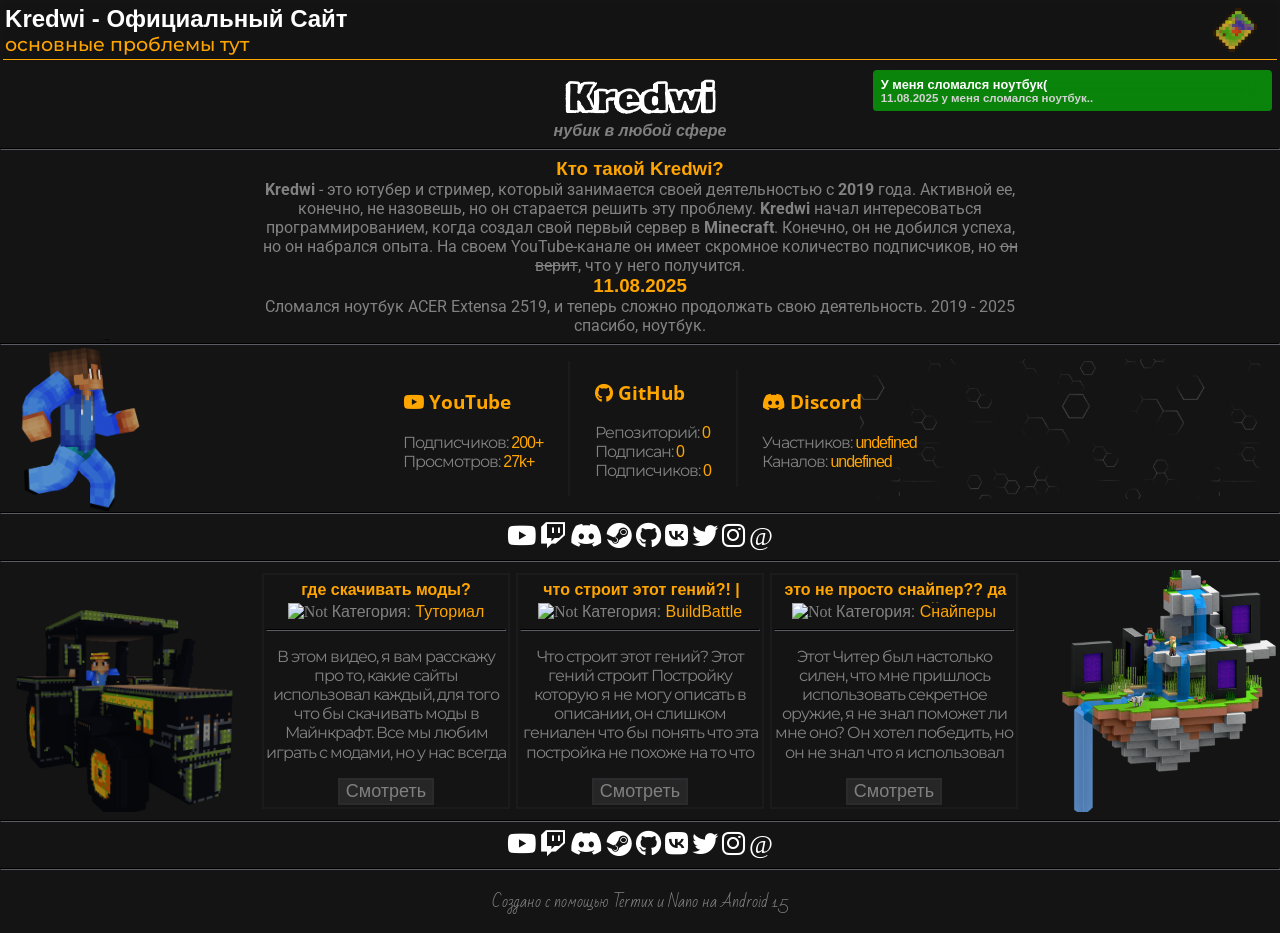
==== index.html @ 6e9507ca "my laptop is destroyed" ====
<!DOCTYPE html>
<html lang="ru">
<head>
	<meta charset="UTF-8">
	<meta name="viewport" content="width=device-width, initial-scale=1.0">
	<meta property="og:title" content="Kredwi | Официальный Сайт">
	<meta property="og:description" content="Kredwi - это ютубер и стример, который занимается своей деятельностью с 2019 года. Активной ее, конечно, не назовешь, но он старается решить эту проблему.">
	<meta property="og:image" content="https://gravatar.com/avatar/a77a4e4851f74dd401c0567966df96b8c963cc769b6aaed3f3f0028d2c1d0a39?s=256">
	<meta property="og:url" content="https://kredwi.github.io/new-website/">
	<meta property="og:type" content="website">
	<meta name="twitter:title" content="Kredwi | Официальный Сайт">
	<meta name="twitter:description" content="Kredwi - это ютубер и стример, который занимается своей деятельностью с 2019 года. Активной ее, конечно, не назовешь, но он старается решить эту проблему.">
	<meta name="twitter:image" content="https://gravatar.com/avatar/a77a4e4851f74dd401c0567966df96b8c963cc769b6aaed3f3f0028d2c1d0a39?s=256">
	<meta name="twitter:site" content="@kredwio">
	<meta name="twitter:card" content="summary">
    <meta name="keywords" content="kredwi, kredvi, кредви, кредит, kredit, kredli, kred, ютубер, майнкрафтер, помощник, майнкрафт, shorts">
    <meta name="description" content="Kredwi - это ютубер и стример, который занимается своей деятельностью с 2019 года. Активной ее, конечно, не назовешь, но он старается решить эту проблему.">
    <meta name="theme-color" content="#f56302">
	<meta name="author" content="Kredwi">
	<link rel="stylesheet" id="style" type="text/css" href="css/style.css">
	<link rel="stylesheet" href="https://cdnjs.cloudflare.com/ajax/libs/font-awesome/6.0.0-beta3/css/all.min.css">
    <link rel="shortcut icon" type="image/x-icon" href="img/ico/favicon.ico">
	<title>Kredwi | Официальный Сайт</title>
</head>
<body>
	<article id="header">
		<div id="zagovolok">
			<h2 title="Нет блин, это его подделка">Kredwi - Официальный Сайт</h2>
			<h3 title="Не тут, левее">Основные Проблемы Тут</h3>
		</div>
	</article>
	<noscript>
		<article id="warn">
			<div id="warn-text">
				<span><span >ВНИМАНИЕ: </span>Вы отключили javascript</span>
				<p>Данным действием удалили интерактивность...</p>
			</div>
		</article>
	</noscript>
	<article id="alert">
		<div id="alert-text">
			<span>У меня сломался ноутбук(</span>
			<p>11.08.2025 у меня сломался ноутбук..</p>
		</div>
	</article>
	<article id="main">
		<div id="slogan">
			<h1>Kredwi</h1>
			<h2 title="чистая правда">Нубик в любой сфере</h2>
			<noscript><h2>Вы JavaScript отключили. Мне грустно((( (вы ещё сайт сломали, молодцы!)</h2></noscript>
			<hr>
		</div>
		<div id="bio">
			<h3>Кто такой Kredwi?</h3>
			<p title="Суть: Kredwi неактивный блогер с 19 года."><b>Kredwi</b> - это <span title="какая разница?">ютубер и стример</span>, который занимается своей деятельностью с <b>2019</b> года. Активной ее, конечно, не назовешь, <span title="сидя на кресле">но он старается решить эту проблему</span>. <b>Kredwi</b> начал интересоваться программированием, когда создал свой первый сервер в <span title="И имя ему: KredwiCraft"><b>Minecraft</b></span>. Конечно, он не добился успеха, но он набрался опыта. На своем YouTube-канале он имеет скромное количество подписчиков, но <s>он верит</s>, что у него получится.</p>
			<h3>11.08.2025</h3>
			<p>Сломался ноутбук ACER Extensa 2519, и теперь сложно продолжать свою деятельность. 2019 - 2025 спасибо, ноутбук.</p>
		</div>
		<hr>
		<ul id="statsBox">
			<li id="youtube">
				<h3 title="YouTube"><i class="fab fa-youtube"></i> YouTube</h3>
				<p>
					Подписчиков: <span class="statResult" title="не тысячь">200+</span><br>
					Просмотров: <span class="statResult">27k+</span>
				</p>
			</li>
			<li id="github">
				<h3 title="GitHub"><i class="fab fa-github"></i> GitHub</h3>
				<p>
					Репозиторий: <span id="githubRepos" class="statResult">0</span><br>
					Подписан: <span id="githubFollowing" class="statResult">0</span><br>
					Подписчиков: <span id="githubFollowers" class="statResult">0</span>
				</p>
			</li>
			<li id="discord">
				<h3 title="Discord"><i class="fab fa-discord"></i> Discord</h3>
				<p>
					Участников: <span id="discordMembers" class="statResult">0</span><br>
					Каналов: <span id="discordChannels" class="statResult">0</span>
				</p>
			</li>
		</ul>
		<hr>
		<div class="links">
			<ul>
	            <li title="YouTube"><a href="https://www.youtube.com/channel/UCH-f_szwD2msRXhwMmePeiA" target="_blank"><i class="fab fa-youtube"></i></a></li>
	            <li title="Twitch"><a href="https://www.twitch.tv/kredwi" target="_blank"><i class="fab fa-twitch"></i></a></li>
	            <li title="Discord"><a href="https://discord.gg/gN4MWwQzMQ" target="_blank"><i class="fab fa-discord"></i></a></li>
	            <li title="Steam"><a href="https://steamcommunity.com/id/kredwi" target="_blank"><i class="fab fa-steam"></i></a></li>
	            <li title="GitHub"><a href="https://github.com/Kredwi" target="_blank"><i class="fab fa-github"></i></a></li>
	            <li title="Группа ВК"><a href="https://vk.com/official_kredwi" target="_blank"><i class="fab fa-vk"></i></a></li>
	            <li title="Twitter (X)"><a href="https://twitter.com/KredwiO" target="_blank"><i class="fab fa-twitter"></i></a></li>
	            <li title="Instagram"><a href="https://instagram.com/kredwi" target="_blank"><i class="fab fa-instagram"></i></a></li>
	            <li title="Написать на почту"><a href="mailto:kredwicraft@gmail.com" target="_blank"><i class="fab fa-at"></i></a></li>
	        </ul>
		</div>
		<hr>
		<div id="videos-block">
			<div id="video-1">
				<h4 class="video-name"><a class="video-name" href="https://youtu.be/wb9SfsxcWHw">Где скачивать моды?</a></h4>
				<img class="video-preview" alt="Not" src="https://i.ytimg.com/vi/wb9SfsxcWHw/maxresdefault.jpg">
				<span class="video-category">Категория: <span>Туториал</span></span>
				<hr>
				<p class="video-description">В этом видео, я вам расскажу про то, какие сайты использовал каждый, для того что бы скачивать моды в Майнкрафт. Все мы любим играть с модами, но у нас всегда появляется вопрос. Где скачать безопасно моды? В этом видео я про это расскажу.</p>
				<button title="Перейти на страницу видео" class="video-check" onclick="redirect(1)">Смотреть</button>
			</div>
			<div id="video-2">
				<h4 class="video-name"><a class="video-name" href="https://youtu.be/pgMv4uEAWSM">ЧТО СТРОИТ ЭТОТ ГЕНИЙ?! | BUILDBATTLE в Minecraft</a></h4>
				<img class="video-preview" alt="Not" src="https://i.ytimg.com/vi/pgMv4uEAWSM/maxresdefault.jpg">
				<span class="video-category">Категория: <span>BuildBattle</span></span>
				<hr>
				<p class="video-description">Что строит этот гений?
Этот гений строит Постройку которую я не могу описать в описании, он слишком гениален что бы понять что эта постройка не похоже на то что нам нужно. Когда нибудь он поймет что надо было строить вот это а не это. А вот что он строил узнаете в ролике. Приятного просмотра.</p>
				<button title="Перейти на страницу видео" class="video-check" onclick="redirect(2)">Смотреть</button>
			</div>
			<div id="video-3">
				<h4 class="video-name"><a class="video-name" href="https://youtu.be/lZJOzJVdaU4">ЭТО НЕ ПРОСТО СНАЙПЕР?? ДА ЭТО ЧИТЕР!!!! | Снайперы в Minecraft</a></h4>
				<img class="video-preview" alt="Not" src="https://i.ytimg.com/vi/lZJOzJVdaU4/maxresdefault.jpg">
				<span class="video-category">Категория: <span>Снайперы</span></span>
				<hr>
				<p class="video-description">Этот Читер был настолько силен, что мне пришлось использовать секретное оружие, я не знал поможет ли мне оно? Он хотел победить, но он не знал что я использовал секретное оружие, а вот что за секретное оружие узнайте в ролике. Удачного просмотра!</p>
				<button title="Перейти на страницу видео" class="video-check" onclick="redirect(3)">Смотреть</button>
			</div>
		</div>
		<hr>
		<div class="links">
			<ul>
	            <li title="YouTube"><a href="https://www.youtube.com/channel/UCH-f_szwD2msRXhwMmePeiA" target="_blank"><i class="fab fa-youtube"></i></a></li>
	            <li title="Twitch"><a href="https://www.twitch.tv/kredwi" target="_blank"><i class="fab fa-twitch"></i></a></li>
	            <li title="Discord"><a href="https://discord.gg/gN4MWwQzMQ" target="_blank"><i class="fab fa-discord"></i></a></li>
	            <li title="Steam"><a href="https://steamcommunity.com/id/kredwi" target="_blank"><i class="fab fa-steam"></i></a></li>
	            <li title="GitHub"><a href="https://github.com/Kredwi" target="_blank"><i class="fab fa-github"></i></a></li>
	            <li title="Группа ВК"><a href="https://vk.com/official_kredwi" target="_blank"><i class="fab fa-vk"></i></a></li>
	            <li title="Twitter (X)"><a href="https://twitter.com/KredwiO" target="_blank"><i class="fab fa-twitter"></i></a></li>
	            <li title="Instagram"><a href="https://instagram.com/kredwi" target="_blank"><i class="fab fa-instagram"></i></a></li>
	            <li title="Написать на почту"><a href="mailto:kredwicraft@gmail.com" target="_blank"><i class="fab fa-at"></i></a></li>
	        </ul>
		</div>
	</article>
	<hr>
	<article id="footer">
		<blockquote id="enb" title="тут нечего нет" cite="https://kredwi.github.io/new-website/">
		  Создано с помощью Termux и Nano на Android 15
		</blockquote>
	</article>
	<script type="text/javascript" src="js/script.js"></script>
</body>
</html>
---- css/style.css ----
@import url("https://fonts.googleapis.com/css2?family=Rubik+Doodle+Shadow&display=swap");
@import url("https://fonts.googleapis.com/css2?family=Bad+Script&display=swap");
@import url("https://fonts.googleapis.com/css2?family=Roboto:wght@400;700&display=swap");
@import url("https://fonts.googleapis.com/css2?family=Open+Sans&display=swap");
@import url("https://fonts.googleapis.com/css2?family=Montserrat:wght@400;700&display=swap");
body {
	color: #828282;
	background-color: #141414;
	padding: 0;
	margin: 0;
}
hr {
	border-color: #101012;
}
ul {
	list-style-type: none;
}
h1 {
	color: white;
	font-family: "Rubik Doodle Shadow", system-ui;
}
a {
	text-decoration: none;
}
h2 {
	color: white;
}
h3, h4 {
	color: orange;
}

#header {
	height: 100%;
	background-color: #141313;
	border-bottom: 0.1vw solid orange;
	padding: 0.2%;
	margin: 0.2%;
}
#header::before {
	content: "";
	display: block;
	background-image: url(../svg/map.svg);
	height: 50px;
	width: 50px;
	position: absolute;
	right: 20px;
	animation: on-opacity 4s forwards;
}
#header #zagovolok h2,
#header #zagovolok h3 {
	font-family: arial;
	font-weight: 600;
	padding: 0;
	margin: 0;
}
#header #zagovolok h3 {
	font-family: 'Montserrat', sans-serif;
	font-weight: 500;
	text-transform: lowercase;
	padding: 0;
	margin: 0;
}
#alert, #error, #warn {
	overflow: hidden;
	border-radius: 0.3vw;
	display: flex;
	justify-content: space-between;
	align-items: center;
	padding: 0.6vw;
	margin: 0.6vw;
	height: 2vw;
	width: 30vw;
	position: fixed;
	right: -50%;
	animation: alert-move 4s forwards;
	backdrop-filter: blur(1vw);
	font-family: Arial, Helvetica, sans-serif;
	z-index: 3;
}
#alert-text, #error-text, #warn-text {
	flex-direction: column;
	justify-content: center;
	flex: 1;
}
#alert-text, #error-text, #warn-text {
	flex: 1;
	font-size: 1vw;
	font-weight: bold;
}
#alert-text p, #error-text p, #warn-text p {
	flex: 1;
	font-size: 0.9vw;
}
#alert-text span,
#alert-text p,
#alert-text button,
#error-text span,
#error-text p,
#warn-text span,
#warn-text p {
	padding: 0;
	margin: 0;
}
#alert {
	background-color: rgba(0, 255, 0, 0.479);
}
#alert-text span {
	color: white;
}
#alert-text p {
	color: lightgrey;
}
#alert button {
	font-size: 1.1vw;
	color: gray;
	border: 0.2vw solid #2b2b2e;
	background-color: #252625;
}
#alert button:hover {
	animation: button-hover 0.3s forwards;
}
#alert button:active {
	animation: button-active 0.2s forwards;
}
#error {
	background-color: rgba(255, 0, 0, 0.479);
}
#error-text span {
	color: #ffffff;
}
#error-text p {
	color: lightgrey;
}
#error-text span span {
	color: red;
}
#warn {
	background-color: rgba(255, 208, 0, 0.479);
}
#warn-text span {
	color: #ffffff;
}
#warn-text p {
	color: lightgrey;
}
#warn-text span span {
	color: #ffd000;
}
#main #slogan h1,
#main #slogan h2 {
	text-align: center;
	padding: 0;
	margin: 0;
}
#main #slogan {
	padding-top: 1%;
}
#main #slogan h1 {
	font-size: 40px;
}
#main #slogan h2 {
	color: gray;
	font-size: 16px;
	font-family: arial;
	font-style: italic;
	font-weight: 550;
	text-transform: lowercase;
}
#bio {
	text-align: center;
	padding-left: 20vw;
	padding-right: 20vw;
}
#bio h3 {
	font-family: arial;
	padding: 0;
	margin: 0;
}
#bio p {
	font-family: 'Roboto', sans-serif;
	padding: 0;
	margin: 0;
}
#statsBox {
	display: flex;
	flex-wrap: wrap;
	justify-content: center;
	align-items: center;
}
#statsBox::before {
	content: "";
	background-image: url(../img/kredwispeed.png);
	height: 180px;
	width: 123px;
	position: absolute;
	left: -200px;
	background-position: center;
	background-size: 99%;
	opacity: 0.8;
	z-index: -1;
	animation: kredwi-speed 1s forwards;
}
#statsBox::after {
	content: "";
	background-image: url(../img/32323.png);
	height: 140px;
	width: 400px;
	position: absolute;
	right: 20px;
	background-position: center;
	background-size: 80%;
	opacity: 0.2;
	z-index: -1;
	animation: uzor-move 6s infinite alternate;
}
#statsBox li {
	border-left: 2px solid #1c1b1b;
	padding-left: 2%;
	margin-right: 2%;
	text-decoration: none;
}
#statsBox h3 {
	font-family: 'Open Sans', sans-serif;
}
#statsBox p {
	font-family: 'Montserrat', sans-serif;
	letter-spacing: -1px;
}
#statsBox .statResult {
	color: orange;
	font-family: arial;
}
#statsBox li:first-child {
	border-left: 0;
}
#videos-block {
	display: flex;
	justify-content: center;
	align-items: center;
	position: relative;
	overflow: hidden;
}
#videos-block::before {
	content: "";
	background-image: url(../img/tractor.png);
	height: 245px;
	width: 245px;
	transform: scaleX(-1);
	position: absolute;
	left: -200px;
	background-position: center;
	background-size: 100%;
	z-index: -1;
	animation: tractor-slide 2s forwards;
}
#videos-block::after {
	content: "";
	background-image: url(../img/island.png);
	height: 250px;
	width: 214px;
	transform: scaleX(-1);
	position: absolute;
	right: -200px;
	background-position: center;
	background-size: 100%;
	z-index: -1;
	animation: island-slide 3s forwards;
}
.video-name {
	font-family: arial;
	text-transform: lowercase;
	color: orange;
	padding: 3px;
	margin: 0;
	line-height: 1.2;
	max-height: 1.2em;
	overflow: hidden;

}
.video-preview {
	padding: 0;
	margin: 0;
	width: 240px;
	height: auto;
}
.video-category {
	font-family: sans-serif;
}
.video-category span {
	color: orange;
	font-family: sans-serif;
}
.video-description {
	font-family: 'Montserrat', sans-serif;
	letter-spacing: -1px;
	line-height: 1.2;
	max-height: 7.2em;
	overflow: hidden;
}
#videos-block #video-1,
#videos-block #video-2,
#videos-block #video-3 {
	background-color: #141414;
	width: 240px;
	border: 2px solid #1c1b1b;
	padding: 2px;
	margin: 3px;
	text-align: center;
	overflow: hidden;
}
.video-check {
	display: inline-block;
	font-size: 18px;
	font-family: arial;
	color: gray;
	border: 2px solid #2b2b2e;
	background-color: #252625;
}
.video-check:hover {
	animation: button-hover 0.3s forwards;
}
.video-check:active {
	animation: button-active 0.2s forwards;
}
.links {
	display: flex;
	flex-wrap: wrap;
	justify-content: center;
	align-items: center;
}
.links ul {
	padding: 0;
	margin: 0;
}
.links li {
	display: inline;
}
.links li a {
	font-size: 26px;
	color: white;
	transition: color 0.5;
}
.links ul li a:hover {
	color: #c4c4c4;
}
.links ul li a:active {
	color: gray;
}
.links ul li a {
	transition: color 0.3s;
}
#footer blockquote {
	text-align: center;
	font-family: Bad Script;
}
@media screen and (min-width: 1457px) {
	#header {
		height: 100%;
		background-color: #0d0d0d;
		padding: 0.2%;
		margin: 0.2%;
	}
	#header::before {
		height: 3.0vw;
		width: 3.0vw;
	}
	#header #zagovolok h2 {
		font-size: 1.6vw;
	}
	#header #zagovolok h3 {
		font-size: 1.2vw;
	}
	#alert, #error, #warn {
		border-radius: 0.4vw;
		padding: 0.8vw;
		margin: 0.8vw;
		height: 2vw;
		width: 33vw;
	}
	#alert-text, #error-text, #warn-text {
		flex: 1;
	}
	#alert-text, #error-text, #warn-text {
		font-size: 1.2vw;
	}
	#alert-text p, #error-text p, #warn-text p {
		font-size: 1.1vw;
	}
	#alert {
		background-color: rgba(0, 255, 0, 0.479);
	}
	#alert button {
		font-size: 1.2vw;
		border: 0.3vw solid #2b2b2e;
	}
	#main #slogan h1 {
		font-size: 4vw;
	}
	#main #slogan h2 {
		font-size: 1.5vw;
	}
	#bio {
		padding-left: 20vw;
		padding-right: 20vw;
	}
	#bio h3 {
		font-size: 1.8vw;
	}
	#bio p {
		font-size: 1.6vw;
	}
	#statsBox::before {
		content: "";
		height: 14vw;
		width: 10vw;
	}
	#statsBox::after {
		content: "";
		height: 10vw;
		width: 26vw;
	}
	#statsBox h3 {
		font-size: 1.8vw;
	}
	#statsBox p {
		font-size: 1.6vw;
	}
	#videos-block {
		display: flex;
		justify-content: center;
		align-items: center;
	}
	#videos-block::before {
		height: 18vw;
		width: 18vw;
	}
	#videos-block::after {
		height: 16.11vw;
		width: 16.11vw;
	}
	.video-name {
		font-size: 1.5vw;
		font-family: arial;
		padding: 3px;
		margin: 0;
	}
	.video-preview {
		height: auto;
		width: 20vw;
		vertical-align: middle;
		margin-right: 10px;
	}
	.video-category {
		font-size: 1.2vw;
		font-family: sans-serif;
	}
	.video-description {
		font-size: 1.3vw;
		font-family: 'Montserrat', sans-serif;
		letter-spacing: -1px;
		line-height: 1.2;
		max-height: 7.2em;
		overflow: hidden;
	}
	.video-check {
		display: inline-block;
		font-size: 1.3vw;
	}
	#videos-block #video-1,
	#videos-block #video-2,
	#videos-block #video-3 {
		width: 20vw;
		border: 2px solid #1c1b1b;
		padding: 2px;
		margin: 3px;
	}
	.links li a {
		font-size: 2.6vw;
	}
	#footer blockquote {
		font-size: 1.3vw;
	}
}
@media screen and (max-width: 400px) {
	#header #zagovolok h2 {
		text-align: center;
		font-size: 5.5vw;		}
	#header #zagovolok h3 {
		text-align: center;
		font-size: 4.7vw;
	}
	#main #slogan h1 {
		font-size: 9vw;
	}
	#main #slogan h2 {
		color: gray;
		font-size: 6vw;
		font-family: arial;
		text-transform: lowercase;
	}
	#bio {
		padding-left: 5vw;
		padding-right: 5vw;
	}
	#bio h3 {
		font-size: 6vw;
	}
	#bio p {
		font-size: 5vw;
	}
	#statsBox {
		text-align: center;
		display: block;
		padding: 0;
		margin: 0;
		height: 50%;
	}
	#statsBox li {
		border-left: none;
		padding-left: 0;
		margin-right: 0;
	}
	#statsBox li h3 {
		font-size: 7vw;
		padding: 0;
		margin: 0;
	}
	#statsBox li p {
		font-size: 6.4vw;
		padding: 0;
		margin: 0;
	}
	#videos-block {
		display: flex;
		justify-content: center;
		align-items: center;
		flex-direction: column;
	}
	.video-name {
		font-size: 5vw;
		font-family: arial;
		padding: 3px;
		margin: 0;
	}
	.video-preview {
		height: auto;
		width: 85vw;
		vertical-align: middle;
		margin-right: 10px;
	}
	.video-category {
		font-size: 3.5vw;
		font-family: sans-serif;
	}
	.video-description {
		font-size: 4vw;
		font-family: 'Montserrat', sans-serif;
		letter-spacing: -1px;
	}
	.video-check {
		display: inline-block;
		font-size: 4vw;
		font-family: arial;
		color: gray;
		border: 2px solid #2b2b2e;
		background-color: #252625;
	}
	#videos-block #video-1,
	#videos-block #video-2,
	#videos-block #video-3 {
		width: 85vw;
		border: 2px solid #1c1b1b;
		padding: 2px;
		margin: 3px;
	}
	.links li a {
		font-size: 6vw;
	}
	#footer blockquote {
		padding: 0;
		margin: 0;
		font-size: 4vw;
	}
}
@media screen and (max-width: 251px) {
	#header #zagovolok h2 {
		font-size: 6vw;
	}
	#header #zagovolok h3 {
		font-size: 5vw;
	}
		#main #slogan h1 {
		font-size: 8vw;
	}
	#main #slogan h2 {
		font-size: 5vw;
	}
}
@media screen and (max-width: 784px) {
	#header::before {
		display: none;
	}
	#alert {
		display: none;
	}
	#error {
		display: none;
	}
	#warn {
		display: none;
	}
	#statsBox::before {
		content: "";
		display: none;
	}
	#statsBox::after {
		content: "";
		display: none;
	}
	#videos-block {
		display: flex;
		justify-content: center;
		align-items: center;
		flex-direction: column;
	}
	#videos-block::before {
		content: "";
		display: none;
	}
	#videos-block::after {
		display: none;
	}
	.video-preview {
		height: auto;
		width: 80vw;
		vertical-align: middle;
	}
	#videos-block #video-1,
	#videos-block #video-2,
	#videos-block #video-3 {
		width: 80vw;
	}
}
@keyframes tractor-slide {
	from {
		left: -200px;
	} to {
		left: 4px;
	}
}
@keyframes island-slide {
	from {
		right: -200px;
	} to {
		right: 4px;
	}
}
@keyframes kredwi-speed {
	from {
		left: -200px;
	} to {
		left: 20px;
	}
}
@keyframes uzor-move {
	from {
		opacity: 0.2;
	} to {
		opacity: 0.3;
	}
}
@keyframes button-hover {
	from {
		color: gray;
		border: 2px solid #2b2b2e;
		background-color: #252625;
	} to {
		color: #878787;
		border: 2px solid #2c2c30;
		background-color: #2b2b2e;
	}
}
@keyframes button-active {
	from {
		color: #878787;
		border: 2px solid #2c2c30;
		background-color: #2b2b2e;
	} to {
		color: #616060;
		opacity: 0.8;
		border: 2px solid #242426;
		background-color: #1e1e21;
	}
}
@keyframes off-opacity {
	from {
		opacity: 1;
	} to {
		opacity: 0;
	}
}
@keyframes on-opacity {
	from {
		opacity: 0;
	} to {
		opacity: 1;
	}
}
@keyframes alert-move {
	from {
		right: -50%;
	} to {
		right: 0;
	}
}
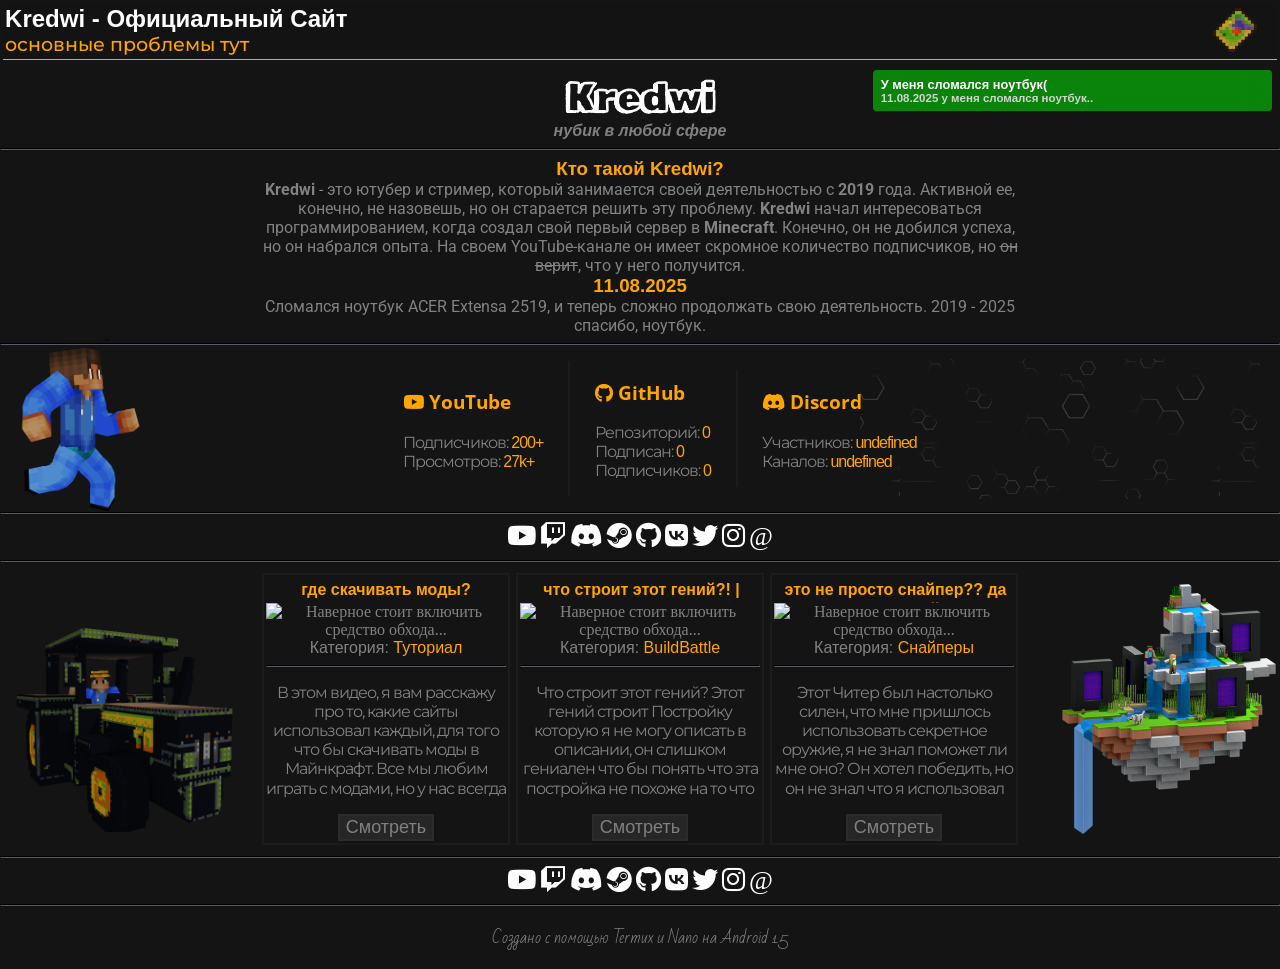
==== commit 8457f676: "Update and rename Base to index.html" ====
--- a/index.html
+++ b/index.html
@@ -99,7 +99,7 @@
 		<div id="videos-block">
 			<div id="video-1">
 				<h4 class="video-name"><a class="video-name" href="https://youtu.be/wb9SfsxcWHw">Где скачивать моды?</a></h4>
-				<img class="video-preview" alt="Not" src="https://i.ytimg.com/vi/wb9SfsxcWHw/maxresdefault.jpg">
+				<img class="video-preview" alt="Наверное стоит включить средство обхода..." src="https://i.ytimg.com/vi/wb9SfsxcWHw/maxresdefault.jpg">
 				<span class="video-category">Категория: <span>Туториал</span></span>
 				<hr>
 				<p class="video-description">В этом видео, я вам расскажу про то, какие сайты использовал каждый, для того что бы скачивать моды в Майнкрафт. Все мы любим играть с модами, но у нас всегда появляется вопрос. Где скачать безопасно моды? В этом видео я про это расскажу.</p>
@@ -107,7 +107,7 @@
 			</div>
 			<div id="video-2">
 				<h4 class="video-name"><a class="video-name" href="https://youtu.be/pgMv4uEAWSM">ЧТО СТРОИТ ЭТОТ ГЕНИЙ?! | BUILDBATTLE в Minecraft</a></h4>
-				<img class="video-preview" alt="Not" src="https://i.ytimg.com/vi/pgMv4uEAWSM/maxresdefault.jpg">
+				<img class="video-preview" alt="Наверное стоит включить средство обхода..." src="https://i.ytimg.com/vi/pgMv4uEAWSM/maxresdefault.jpg">
 				<span class="video-category">Категория: <span>BuildBattle</span></span>
 				<hr>
 				<p class="video-description">Что строит этот гений?
@@ -116,7 +116,7 @@
 			</div>
 			<div id="video-3">
 				<h4 class="video-name"><a class="video-name" href="https://youtu.be/lZJOzJVdaU4">ЭТО НЕ ПРОСТО СНАЙПЕР?? ДА ЭТО ЧИТЕР!!!! | Снайперы в Minecraft</a></h4>
-				<img class="video-preview" alt="Not" src="https://i.ytimg.com/vi/lZJOzJVdaU4/maxresdefault.jpg">
+				<img class="video-preview" alt="Наверное стоит включить средство обхода..." src="https://i.ytimg.com/vi/lZJOzJVdaU4/maxresdefault.jpg">
 				<span class="video-category">Категория: <span>Снайперы</span></span>
 				<hr>
 				<p class="video-description">Этот Читер был настолько силен, что мне пришлось использовать секретное оружие, я не знал поможет ли мне оно? Он хотел победить, но он не знал что я использовал секретное оружие, а вот что за секретное оружие узнайте в ролике. Удачного просмотра!</p>
@@ -147,3 +147,5 @@
 	<script type="text/javascript" src="js/script.js"></script>
 </body>
 </html>
+
+
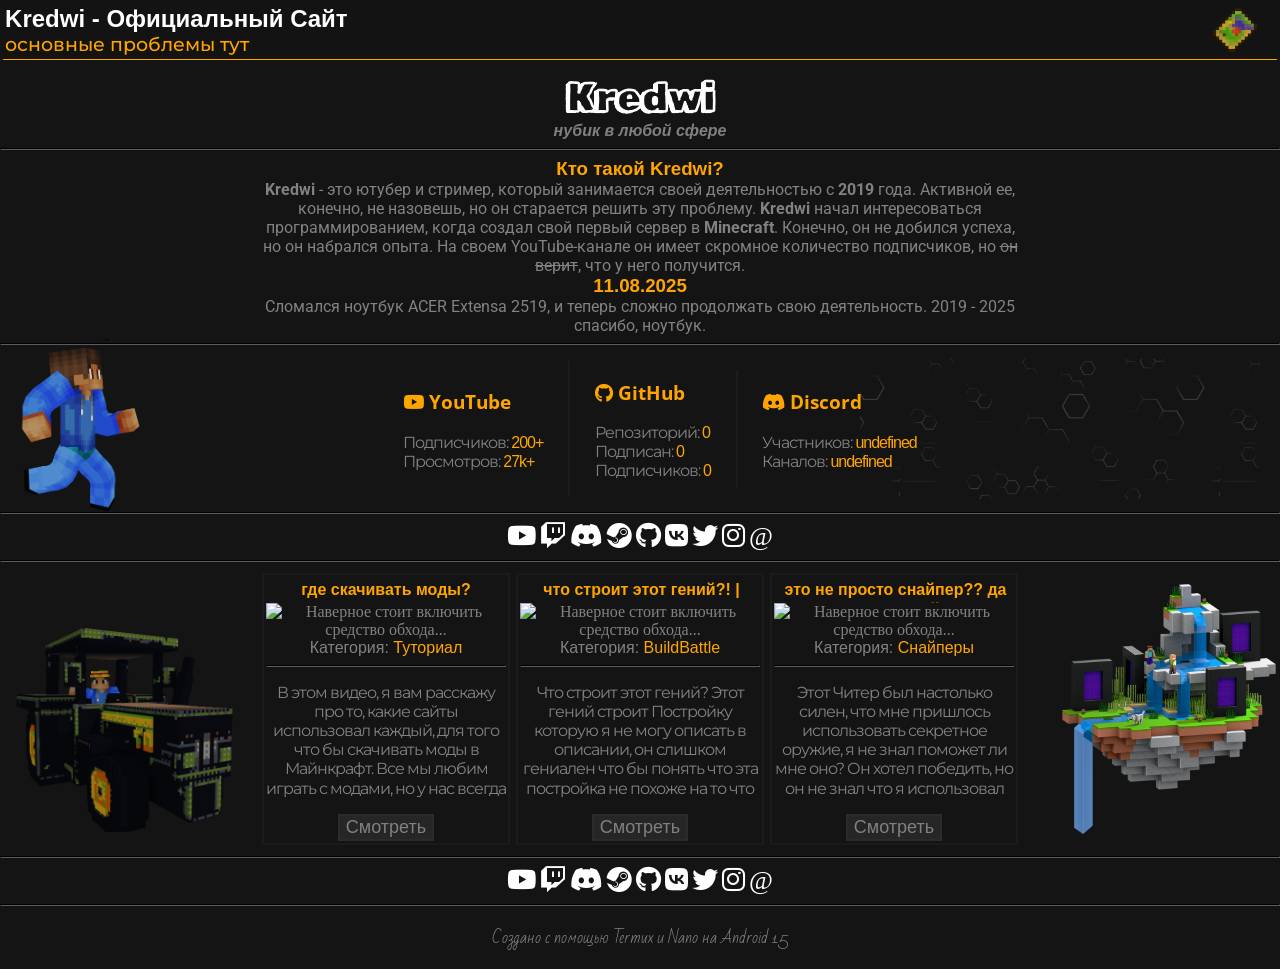
==== commit fb62a18e: "update" ====
--- a/index.html
+++ b/index.html
@@ -37,12 +37,6 @@
 			</div>
 		</article>
 	</noscript>
-	<article id="alert">
-		<div id="alert-text">
-			<span>У меня сломался ноутбук(</span>
-			<p>11.08.2025 у меня сломался ноутбук..</p>
-		</div>
-	</article>
 	<article id="main">
 		<div id="slogan">
 			<h1>Kredwi</h1>
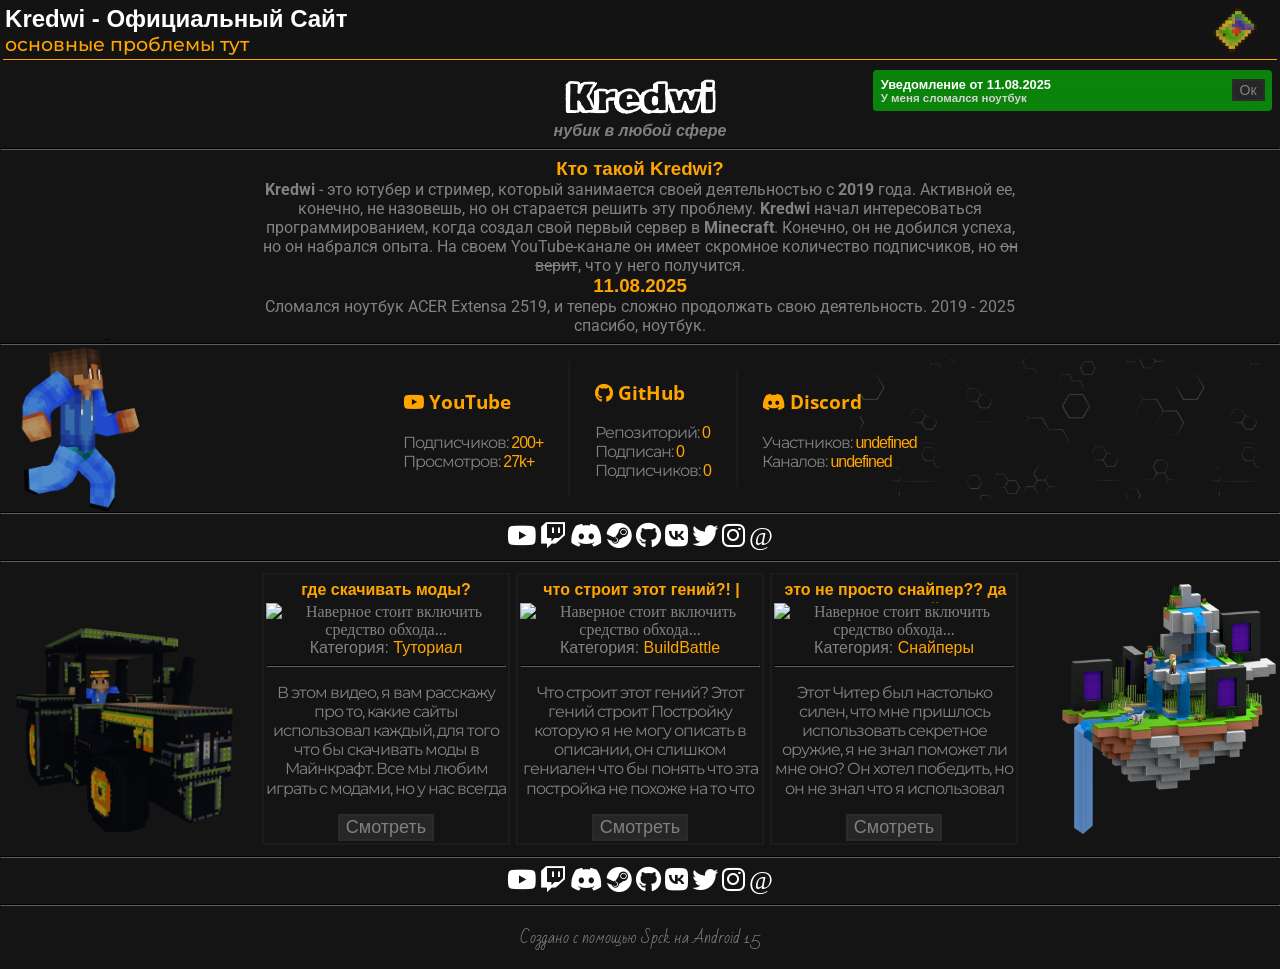
==== commit 358301b1: "notifications to file" ====
--- a/index.html
+++ b/index.html
@@ -18,6 +18,7 @@
     <meta name="theme-color" content="#f56302">
 	<meta name="author" content="Kredwi">
 	<link rel="stylesheet" id="style" type="text/css" href="css/style.css">
+		<link rel="stylesheet" id="style" type="text/css" href="css/notifications.css">
 	<link rel="stylesheet" href="https://cdnjs.cloudflare.com/ajax/libs/font-awesome/6.0.0-beta3/css/all.min.css">
     <link rel="shortcut icon" type="image/x-icon" href="img/ico/favicon.ico">
 	<title>Kredwi | Официальный Сайт</title>
@@ -135,7 +136,7 @@
 	<hr>
 	<article id="footer">
 		<blockquote id="enb" title="тут нечего нет" cite="https://kredwi.github.io/new-website/">
-		  Создано с помощью Termux и Nano на Android 15
+		  Создано с помощью Spck на Android 15
 		</blockquote>
 	</article>
 	<script type="text/javascript" src="js/script.js"></script>
--- a/css/style.css
+++ b/css/style.css
@@ -60,92 +60,7 @@
 	padding: 0;
 	margin: 0;
 }
-#alert, #error, #warn {
-	overflow: hidden;
-	border-radius: 0.3vw;
-	display: flex;
-	justify-content: space-between;
-	align-items: center;
-	padding: 0.6vw;
-	margin: 0.6vw;
-	height: 2vw;
-	width: 30vw;
-	position: fixed;
-	right: -50%;
-	animation: alert-move 4s forwards;
-	backdrop-filter: blur(1vw);
-	font-family: Arial, Helvetica, sans-serif;
-	z-index: 3;
-}
-#alert-text, #error-text, #warn-text {
-	flex-direction: column;
-	justify-content: center;
-	flex: 1;
-}
-#alert-text, #error-text, #warn-text {
-	flex: 1;
-	font-size: 1vw;
-	font-weight: bold;
-}
-#alert-text p, #error-text p, #warn-text p {
-	flex: 1;
-	font-size: 0.9vw;
-}
-#alert-text span,
-#alert-text p,
-#alert-text button,
-#error-text span,
-#error-text p,
-#warn-text span,
-#warn-text p {
-	padding: 0;
-	margin: 0;
-}
-#alert {
-	background-color: rgba(0, 255, 0, 0.479);
-}
-#alert-text span {
-	color: white;
-}
-#alert-text p {
-	color: lightgrey;
-}
-#alert button {
-	font-size: 1.1vw;
-	color: gray;
-	border: 0.2vw solid #2b2b2e;
-	background-color: #252625;
-}
-#alert button:hover {
-	animation: button-hover 0.3s forwards;
-}
-#alert button:active {
-	animation: button-active 0.2s forwards;
-}
-#error {
-	background-color: rgba(255, 0, 0, 0.479);
-}
-#error-text span {
-	color: #ffffff;
-}
-#error-text p {
-	color: lightgrey;
-}
-#error-text span span {
-	color: red;
-}
-#warn {
-	background-color: rgba(255, 208, 0, 0.479);
-}
-#warn-text span {
-	color: #ffffff;
-}
-#warn-text p {
-	color: lightgrey;
-}
-#warn-text span span {
-	color: #ffd000;
-}
+
 #main #slogan h1,
 #main #slogan h2 {
 	text-align: center;
@@ -370,29 +285,6 @@
 	#header #zagovolok h3 {
 		font-size: 1.2vw;
 	}
-	#alert, #error, #warn {
-		border-radius: 0.4vw;
-		padding: 0.8vw;
-		margin: 0.8vw;
-		height: 2vw;
-		width: 33vw;
-	}
-	#alert-text, #error-text, #warn-text {
-		flex: 1;
-	}
-	#alert-text, #error-text, #warn-text {
-		font-size: 1.2vw;
-	}
-	#alert-text p, #error-text p, #warn-text p {
-		font-size: 1.1vw;
-	}
-	#alert {
-		background-color: rgba(0, 255, 0, 0.479);
-	}
-	#alert button {
-		font-size: 1.2vw;
-		border: 0.3vw solid #2b2b2e;
-	}
 	#main #slogan h1 {
 		font-size: 4vw;
 	}
@@ -600,15 +492,7 @@
 	#header::before {
 		display: none;
 	}
-	#alert {
-		display: none;
-	}
-	#error {
-		display: none;
-	}
-	#warn {
-		display: none;
-	}
+
 	#statsBox::before {
 		content: "";
 		display: none;
@@ -706,10 +590,3 @@
 		opacity: 1;
 	}
 }
-@keyframes alert-move {
-	from {
-		right: -50%;
-	} to {
-		right: 0;
-	}
-}
--- a/css/notifications.css
+++ b/css/notifications.css
@@ -0,0 +1,141 @@
+#alert, #error, #warn {
+
+	overflow: hidden;
+
+	border-radius: 0.3vw;
+	display: flex;
+	justify-content: space-between;
+	align-items: center;
+	padding: 0.6vw;
+	margin: 0.6vw;
+	height: 2vw;
+	width: 30vw;
+	position: fixed;
+	right: -50%;
+	animation: alert-move 4s forwards;
+	backdrop-filter: blur(1vw);
+	font-family: Arial, Helvetica, sans-serif;
+	z-index: 3;
+}
+#alert-text, #error-text, #warn-text {
+	flex-direction: column;
+	justify-content: center;
+	flex: 1;
+}
+#alert-text, #error-text, #warn-text {
+	flex: 1;
+	font-size: 1vw;
+	font-weight: bold;
+}
+#alert-text p, #error-text p, #warn-text p {
+	flex: 1;
+	font-size: 0.9vw;
+}
+#alert-text span,
+#alert-text p,
+#alert-text button,
+#error-text span,
+#error-text p,
+#warn-text span,
+#warn-text p {
+	padding: 0;
+	margin: 0;
+}
+#alert {
+	background-color: rgba(0, 255, 0, 0.479);
+}
+#alert-text span {
+	color: white;
+}
+#alert-text p {
+	color: lightgrey;
+}
+#alert button {
+	font-size: 1.1vw;
+	color: gray;
+	border: 0.2vw solid #2b2b2e;
+	background-color: #252625;
+}
+#alert button:hover {
+	animation: button-hover 0.3s forwards;
+}
+#alert button:active {
+	animation: button-active 0.2s forwards;
+}
+#error {
+	background-color: rgba(255, 0, 0, 0.479);
+}
+#error-text span {
+	color: #ffffff;
+}
+#error-text p {
+	color: lightgrey;
+}
+#error-text span span {
+	color: red;
+}
+#warn {
+	background-color: rgba(255, 208, 0, 0.479);
+}
+#warn-text span {
+	color: #ffffff;
+}
+#warn-text p {
+	color: lightgrey;
+}
+#warn-text span span {
+	color: #ffd000;
+}
+
+@media screen and (min-width: 1457px) {
+  	#alert, #error, #warn {
+
+		border-radius: 0.4vw;
+
+		padding: 0.8vw;
+		margin: 0.8vw;
+		height: 2vw;
+		width: 33vw;
+	}
+	#alert-text, #error-text, #warn-text {
+		flex: 1;
+	}
+	#alert-text, #error-text, #warn-text {
+		font-size: 1.2vw;
+	}
+	#alert-text p, #error-text p, #warn-text p {
+		font-size: 1.1vw;
+	}
+	#alert {
+		background-color: rgba(0, 255, 0, 0.479);
+	}
+	#alert button {
+		font-size: 1.2vw;
+		border: 0.3vw solid #2b2b2e;
+	}
+}
+
+@media screen and (max-width: 784px) {
+  	#alert {
+
+		display: none;
+
+	}
+	#error {
+		display: none;
+	}
+	#warn {
+		display: none;
+	}
+}
+
+@keyframes alert-move {
+
+	from {
+
+		right: -50%;
+	} to {
+		right: 0;
+	}
+
+}
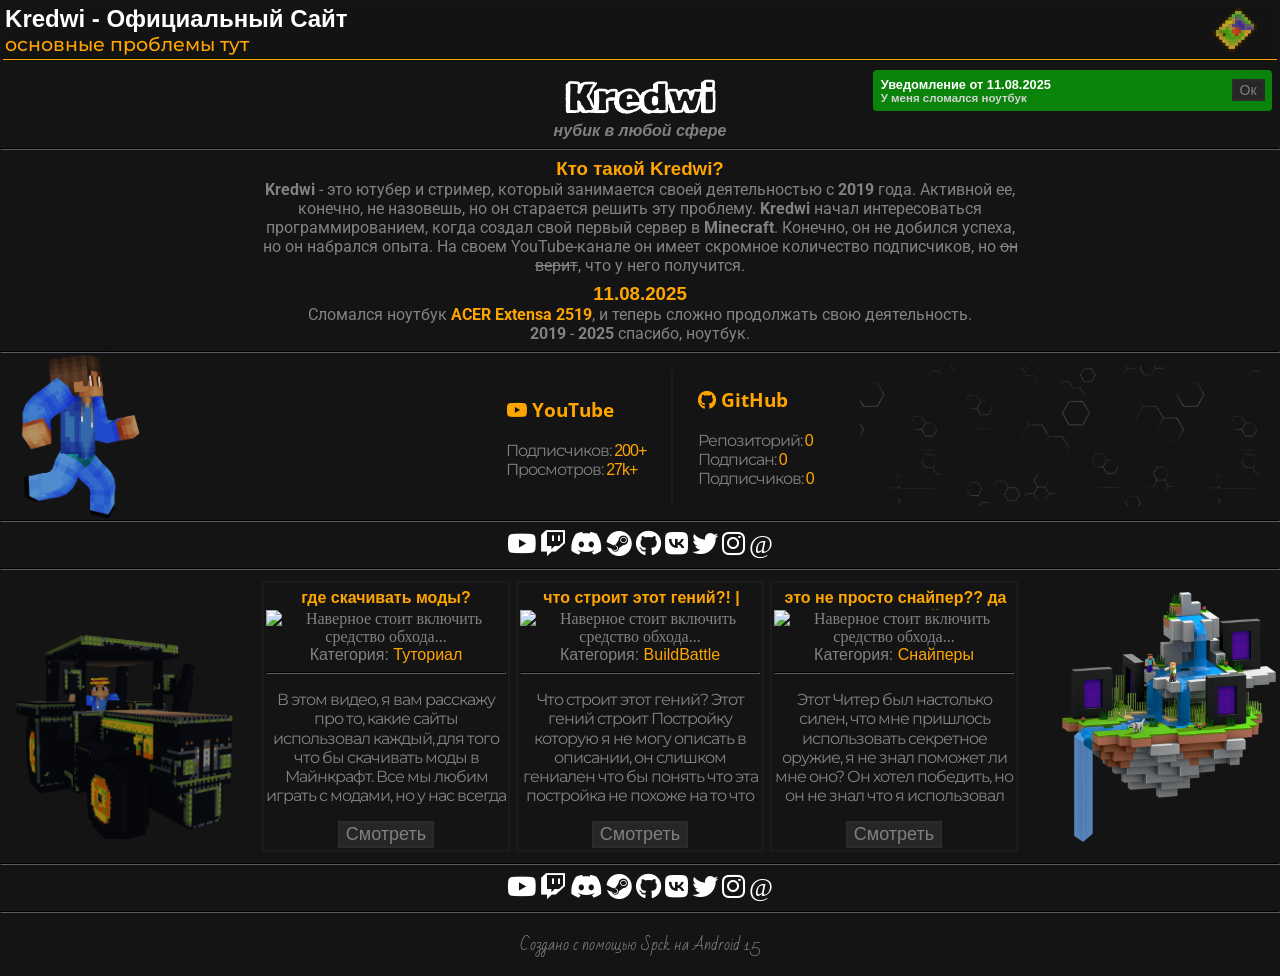
==== commit e4a09cb6: "update" ====
--- a/index.html
+++ b/index.html
@@ -48,8 +48,9 @@
 		<div id="bio">
 			<h3>Кто такой Kredwi?</h3>
 			<p title="Суть: Kredwi неактивный блогер с 19 года."><b>Kredwi</b> - это <span title="какая разница?">ютубер и стример</span>, который занимается своей деятельностью с <b>2019</b> года. Активной ее, конечно, не назовешь, <span title="сидя на кресле">но он старается решить эту проблему</span>. <b>Kredwi</b> начал интересоваться программированием, когда создал свой первый сервер в <span title="И имя ему: KredwiCraft"><b>Minecraft</b></span>. Конечно, он не добился успеха, но он набрался опыта. На своем YouTube-канале он имеет скромное количество подписчиков, но <s>он верит</s>, что у него получится.</p>
-			<h3>11.08.2025</h3>
-			<p>Сломался ноутбук ACER Extensa 2519, и теперь сложно продолжать свою деятельность. 2019 - 2025 спасибо, ноутбук.</p>
+			<h3 style="padding-top: 1%;">11.08.2025</h3>
+			<p>Сломался ноутбук <a href="https://www.acer.com/ru-ru/support/product-support/EX2519/NX.EFAER.104"><b>ACER Extensa 2519</b></a>, и теперь сложно продолжать свою деятельность.</p>
+			<p><b>2019</b> - <b>2025</b> спасибо, ноутбук.</p>
 		</div>
 		<hr>
 		<ul id="statsBox">
@@ -68,7 +69,7 @@
 					Подписчиков: <span id="githubFollowers" class="statResult">0</span>
 				</p>
 			</li>
-			<li id="discord">
+			<li hidden id="discord">
 				<h3 title="Discord"><i class="fab fa-discord"></i> Discord</h3>
 				<p>
 					Участников: <span id="discordMembers" class="statResult">0</span><br>
--- a/css/style.css
+++ b/css/style.css
@@ -25,7 +25,7 @@
 h2 {
 	color: white;
 }
-h3, h4 {
+h3, h4, a {
 	color: orange;
 }
 
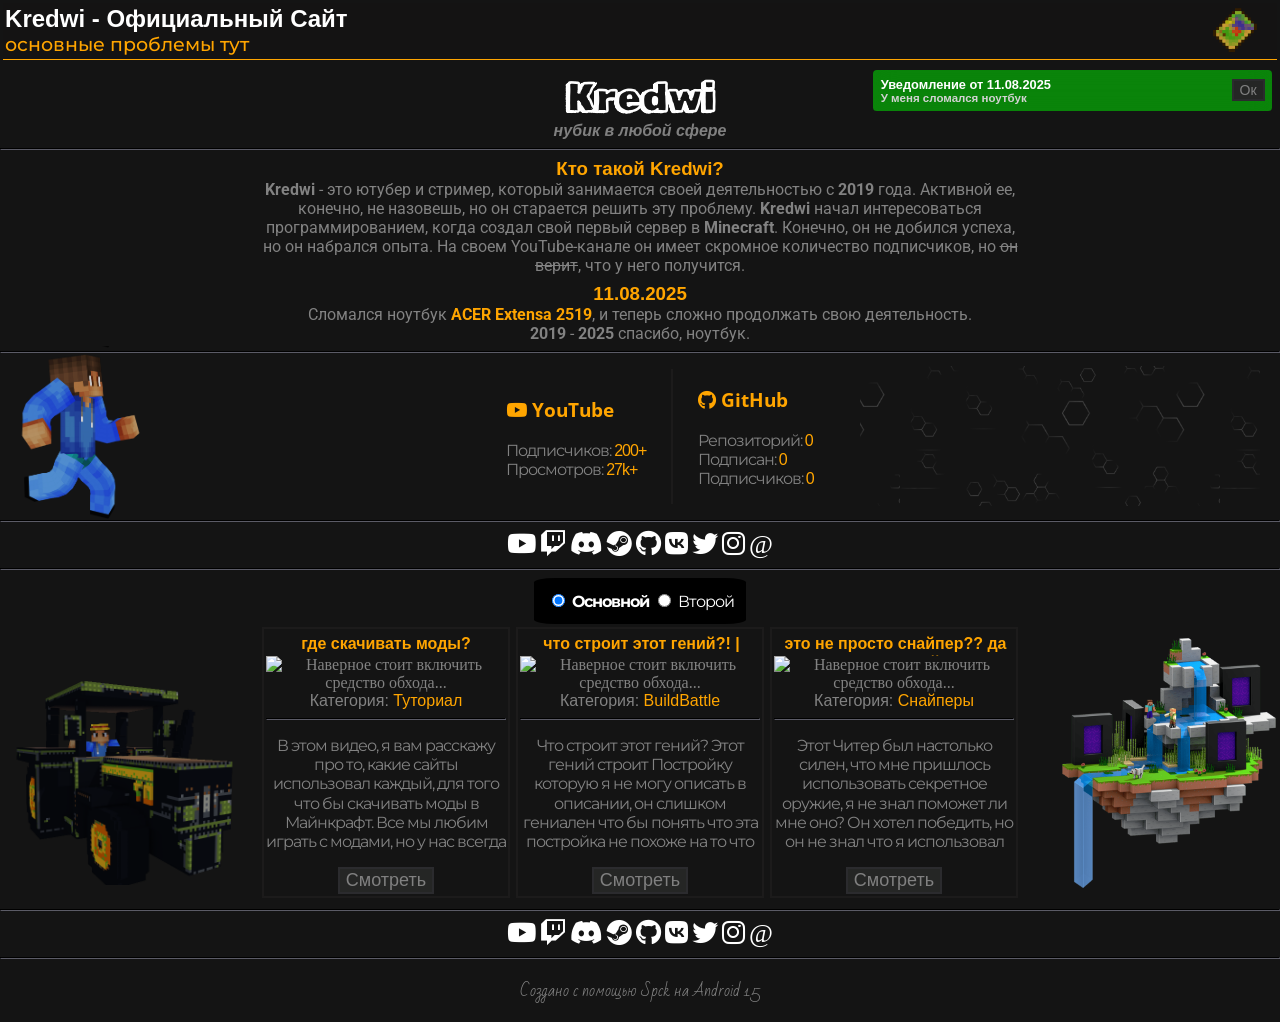
==== commit ef8ff0c6: "Add second channel" ====
--- a/index.html
+++ b/index.html
@@ -92,8 +92,16 @@
 	        </ul>
 		</div>
 		<hr>
+		<div id="channels-selector" style="display:flex;align-items: center;justify-content: center;">
+		  <div class="selector-wrapper"> 
+		    <input checked type="radio" name="channels" id="main" value="Основной" onclick="mainChannel()" />
+		    <label class="radio-label" for="main">Основной</label>
+		    <input type="radio" name="channels" id="second" value="Основной" onclick="secondChannel()" />
+		    <label class="radio-label" for="second">Второй</label>
+		  </div>
+		 </div>
 		<div id="videos-block">
-			<div id="video-1">
+			<div class="video">
 				<h4 class="video-name"><a class="video-name" href="https://youtu.be/wb9SfsxcWHw">Где скачивать моды?</a></h4>
 				<img class="video-preview" alt="Наверное стоит включить средство обхода..." src="https://i.ytimg.com/vi/wb9SfsxcWHw/maxresdefault.jpg">
 				<span class="video-category">Категория: <span>Туториал</span></span>
@@ -101,7 +109,7 @@
 				<p class="video-description">В этом видео, я вам расскажу про то, какие сайты использовал каждый, для того что бы скачивать моды в Майнкрафт. Все мы любим играть с модами, но у нас всегда появляется вопрос. Где скачать безопасно моды? В этом видео я про это расскажу.</p>
 				<button title="Перейти на страницу видео" class="video-check" onclick="redirect(1)">Смотреть</button>
 			</div>
-			<div id="video-2">
+			<div class="video">
 				<h4 class="video-name"><a class="video-name" href="https://youtu.be/pgMv4uEAWSM">ЧТО СТРОИТ ЭТОТ ГЕНИЙ?! | BUILDBATTLE в Minecraft</a></h4>
 				<img class="video-preview" alt="Наверное стоит включить средство обхода..." src="https://i.ytimg.com/vi/pgMv4uEAWSM/maxresdefault.jpg">
 				<span class="video-category">Категория: <span>BuildBattle</span></span>
@@ -110,7 +118,7 @@
 Этот гений строит Постройку которую я не могу описать в описании, он слишком гениален что бы понять что эта постройка не похоже на то что нам нужно. Когда нибудь он поймет что надо было строить вот это а не это. А вот что он строил узнаете в ролике. Приятного просмотра.</p>
 				<button title="Перейти на страницу видео" class="video-check" onclick="redirect(2)">Смотреть</button>
 			</div>
-			<div id="video-3">
+			<div class="video">
 				<h4 class="video-name"><a class="video-name" href="https://youtu.be/lZJOzJVdaU4">ЭТО НЕ ПРОСТО СНАЙПЕР?? ДА ЭТО ЧИТЕР!!!! | Снайперы в Minecraft</a></h4>
 				<img class="video-preview" alt="Наверное стоит включить средство обхода..." src="https://i.ytimg.com/vi/lZJOzJVdaU4/maxresdefault.jpg">
 				<span class="video-category">Категория: <span>Снайперы</span></span>
--- a/css/style.css
+++ b/css/style.css
@@ -28,7 +28,9 @@
 h3, h4, a {
 	color: orange;
 }
-
+input[type="radio"]:checked + label {
+  font-weight: bold;
+}
 #header {
 	height: 100%;
 	background-color: #141313;
@@ -148,6 +150,14 @@
 #statsBox li:first-child {
 	border-left: 0;
 }
+.selector-wrapper{
+	background-color: #000000;
+	padding: 1%;
+	border-radius: 10%;
+}
+.radio-label {
+  color: #FFFFFF;
+}
 #videos-block {
 	display: flex;
 	justify-content: center;
@@ -205,16 +215,14 @@
 	color: orange;
 	font-family: sans-serif;
 }
-.video-description {
+.video-description, .radio-label {
 	font-family: 'Montserrat', sans-serif;
 	letter-spacing: -1px;
 	line-height: 1.2;
 	max-height: 7.2em;
 	overflow: hidden;
 }
-#videos-block #video-1,
-#videos-block #video-2,
-#videos-block #video-3 {
+#videos-block .video {
 	background-color: #141414;
 	width: 240px;
 	border: 2px solid #1c1b1b;
@@ -358,9 +366,7 @@
 		display: inline-block;
 		font-size: 1.3vw;
 	}
-	#videos-block #video-1,
-	#videos-block #video-2,
-	#videos-block #video-3 {
+	#videos-block .video {
 		width: 20vw;
 		border: 2px solid #1c1b1b;
 		padding: 2px;
@@ -457,9 +463,7 @@
 		border: 2px solid #2b2b2e;
 		background-color: #252625;
 	}
-	#videos-block #video-1,
-	#videos-block #video-2,
-	#videos-block #video-3 {
+	#videos-block .video {
 		width: 85vw;
 		border: 2px solid #1c1b1b;
 		padding: 2px;
@@ -519,9 +523,7 @@
 		width: 80vw;
 		vertical-align: middle;
 	}
-	#videos-block #video-1,
-	#videos-block #video-2,
-	#videos-block #video-3 {
+	#videos-block .video {
 		width: 80vw;
 	}
 }
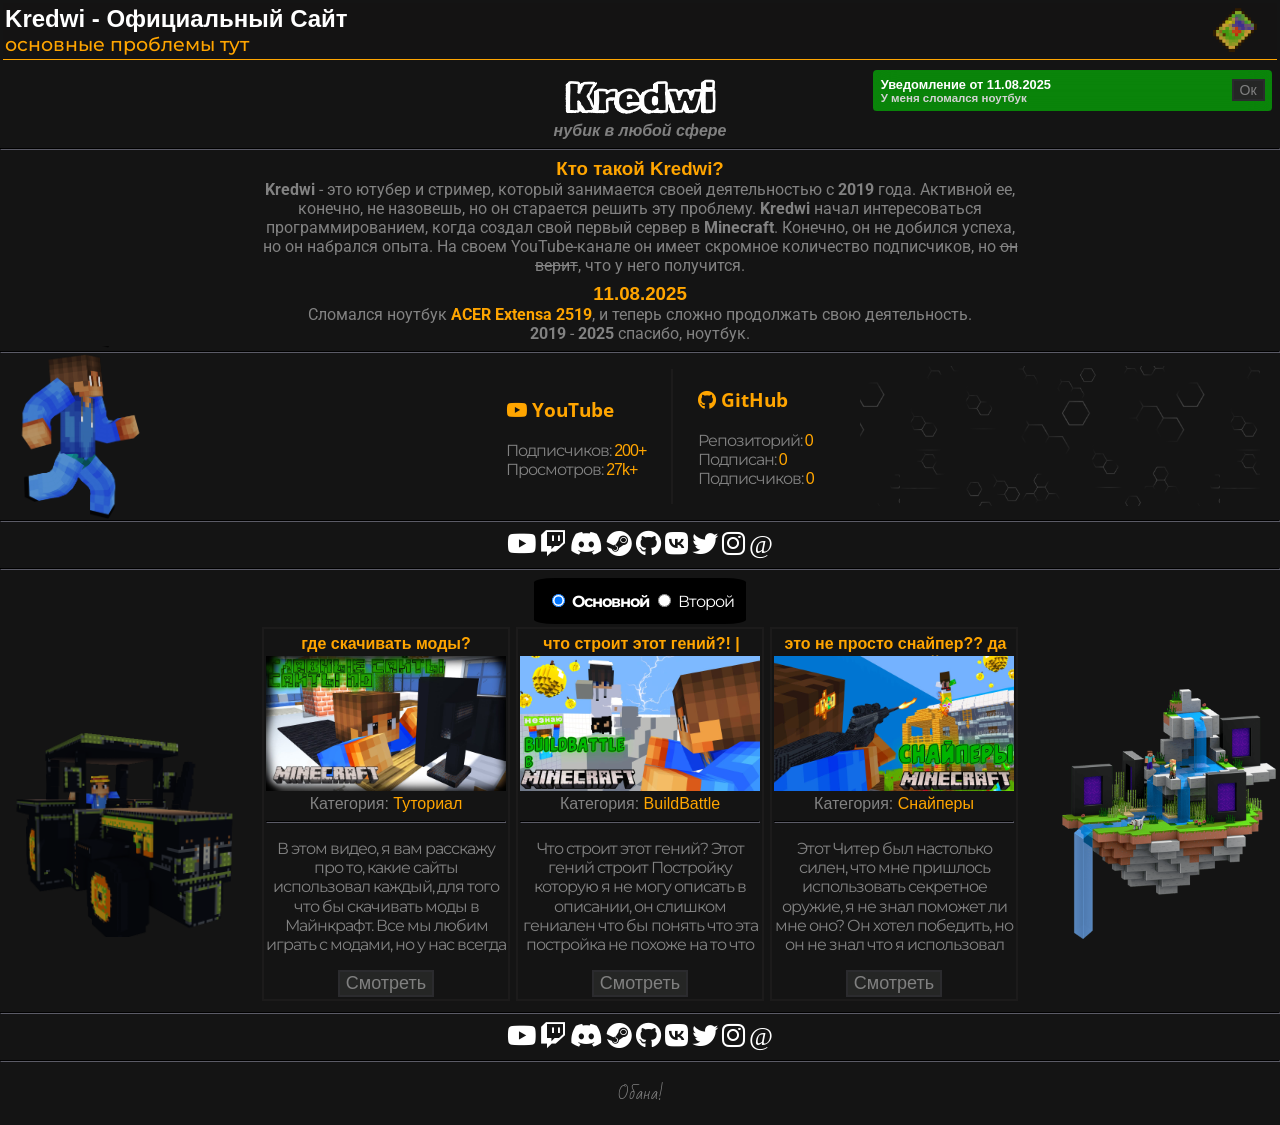
==== commit 2c528058: "Preview fix" ====
--- a/index.html
+++ b/index.html
@@ -19,7 +19,7 @@
 	<meta name="author" content="Kredwi">
 	<link rel="stylesheet" id="style" type="text/css" href="css/style.css">
 		<link rel="stylesheet" id="style" type="text/css" href="css/notifications.css">
-	<link rel="stylesheet" href="https://cdnjs.cloudflare.com/ajax/libs/font-awesome/6.0.0-beta3/css/all.min.css">
+	  <link rel="stylesheet" href="https://cdnjs.cloudflare.com/ajax/libs/font-awesome/6.0.0-beta3/css/all.min.css">
     <link rel="shortcut icon" type="image/x-icon" href="img/ico/favicon.ico">
 	<title>Kredwi | Официальный Сайт</title>
 </head>
@@ -103,7 +103,7 @@
 		<div id="videos-block">
 			<div class="video">
 				<h4 class="video-name"><a class="video-name" href="https://youtu.be/wb9SfsxcWHw">Где скачивать моды?</a></h4>
-				<img class="video-preview" alt="Наверное стоит включить средство обхода..." src="https://i.ytimg.com/vi/wb9SfsxcWHw/maxresdefault.jpg">
+				<img class="video-preview" alt="Наверное стоит включить средство обхода..." src="img/previews/hdmi.jpg">
 				<span class="video-category">Категория: <span>Туториал</span></span>
 				<hr>
 				<p class="video-description">В этом видео, я вам расскажу про то, какие сайты использовал каждый, для того что бы скачивать моды в Майнкрафт. Все мы любим играть с модами, но у нас всегда появляется вопрос. Где скачать безопасно моды? В этом видео я про это расскажу.</p>
@@ -111,7 +111,7 @@
 			</div>
 			<div class="video">
 				<h4 class="video-name"><a class="video-name" href="https://youtu.be/pgMv4uEAWSM">ЧТО СТРОИТ ЭТОТ ГЕНИЙ?! | BUILDBATTLE в Minecraft</a></h4>
-				<img class="video-preview" alt="Наверное стоит включить средство обхода..." src="https://i.ytimg.com/vi/pgMv4uEAWSM/maxresdefault.jpg">
+				<img class="video-preview" alt="Наверное стоит включить средство обхода..." src="img/previews/bbinm.jpg">
 				<span class="video-category">Категория: <span>BuildBattle</span></span>
 				<hr>
 				<p class="video-description">Что строит этот гений?
@@ -120,7 +120,7 @@
 			</div>
 			<div class="video">
 				<h4 class="video-name"><a class="video-name" href="https://youtu.be/lZJOzJVdaU4">ЭТО НЕ ПРОСТО СНАЙПЕР?? ДА ЭТО ЧИТЕР!!!! | Снайперы в Minecraft</a></h4>
-				<img class="video-preview" alt="Наверное стоит включить средство обхода..." src="https://i.ytimg.com/vi/lZJOzJVdaU4/maxresdefault.jpg">
+				<img class="video-preview" alt="Наверное стоит включить средство обхода..." src="img/previews/sinm.jpg">
 				<span class="video-category">Категория: <span>Снайперы</span></span>
 				<hr>
 				<p class="video-description">Этот Читер был настолько силен, что мне пришлось использовать секретное оружие, я не знал поможет ли мне оно? Он хотел победить, но он не знал что я использовал секретное оружие, а вот что за секретное оружие узнайте в ролике. Удачного просмотра!</p>
@@ -145,7 +145,7 @@
 	<hr>
 	<article id="footer">
 		<blockquote id="enb" title="тут нечего нет" cite="https://kredwi.github.io/new-website/">
-		  Создано с помощью Spck на Android 15
+		  Обана!
 		</blockquote>
 	</article>
 	<script type="text/javascript" src="js/script.js"></script>
